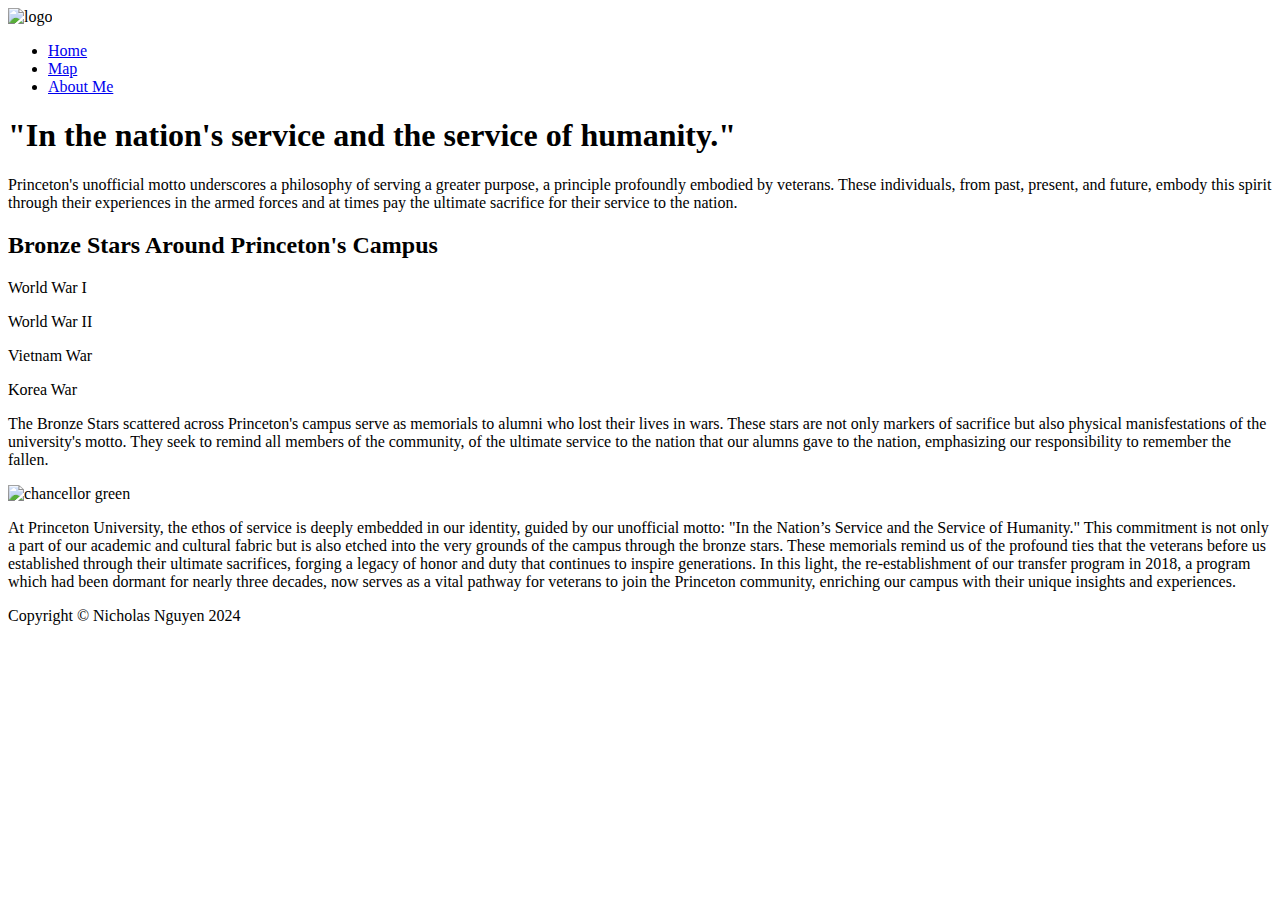
==== index.html @ ca62feaa "case sensitive" ====
<!DOCTYPE html>
<html lang="en">
<head>
    <meta charset="UTF-8">
    <link rel="stylesheet" href="styles.css">
    <title>Bronze Stars</title>
</head>
<body>
    <header class="header">
        <div class="logo">
            <img src="./photos/logo.png" alt="logo">
        </div>
        <nav class="right-links">
            <ul>
                <li><a href="index.html">Home</a></li>
                <li><a href="stars.html">Map</a></li>
                <li><a href="aboutme.html">About Me</a></li>
            </ul>
        </nav>
    </header>
    <div class="main">
        <div class="intro">
            <div class="intro-text">
                <h1>"In the nation's service and the service of humanity."</h1>
                <p class="sidekick-text">
                    Princeton's unofficial motto underscores a philosophy of serving a greater purpose, a principle profoundly embodied by veterans. 
                    These individuals, from past, present, and future, embody this spirit through their experiences in the armed forces and at times pay the ultimate sacrifice for their service to the nation.
                </p>
            </div>
            <div class="bronze-stars">
                
            </div>
        </div>
        <div class="content">
            <h2>Bronze Stars Around Princeton's Campus</h2>
            <div class="cards">
                <div class="card">
                    <div class="content-img"></div>
                    <p>World War I</p>
                </div>
                <div class="card">
                    <div class="content-img"></div>
                    <p>World War II</p>
                </div>
                <div class="card">
                    <div class="content-img"></div>
                    <p>Vietnam War</p>
                </div>
                <div class="card">
                    <div class="content-img"></div>
                    <p>Korea War</p>
                </div>
            </div>
        </div>
        <div class="memorial-wall">
            <p>The Bronze Stars scattered across Princeton's campus serve as memorials to 
                alumni who lost their lives in wars. These stars are not only markers of sacrifice
                but also physical manisfestations of the university's motto. They seek to remind
                all members of the community, of the ultimate service
                to the nation that our alumns gave to the nation, emphasizing our responsibility to remember the fallen.
            </p>
        </div>
        <div class="military">
            <div class="military-image">
                <img src="./photos/Bronze Stars.jpg" alt="chancellor green">
            </div>
            <div class="military-blurb">
                <p>
                    At Princeton University, the ethos of service is deeply embedded in our identity, guided by our unofficial motto: "In the Nation’s Service and the Service of Humanity." This commitment is not only a part of our academic and cultural fabric but is also etched into the very grounds of the campus through the bronze stars.
                    These memorials remind us of the profound ties that the veterans before us established through their ultimate sacrifices, forging a legacy of honor and duty that continues to inspire generations.
                    In this light, the re-establishment of our transfer program in 2018, a program which had been dormant for nearly three decades, now serves as a vital pathway for veterans to join the Princeton community, enriching our campus with their unique insights and experiences.
                    
                </p>
            </div>
        </div>
    </div>
    <footer>
        <p>Copyright <span>&#169</span> Nicholas Nguyen 2024</p>
    </footer>
</body>
</html>
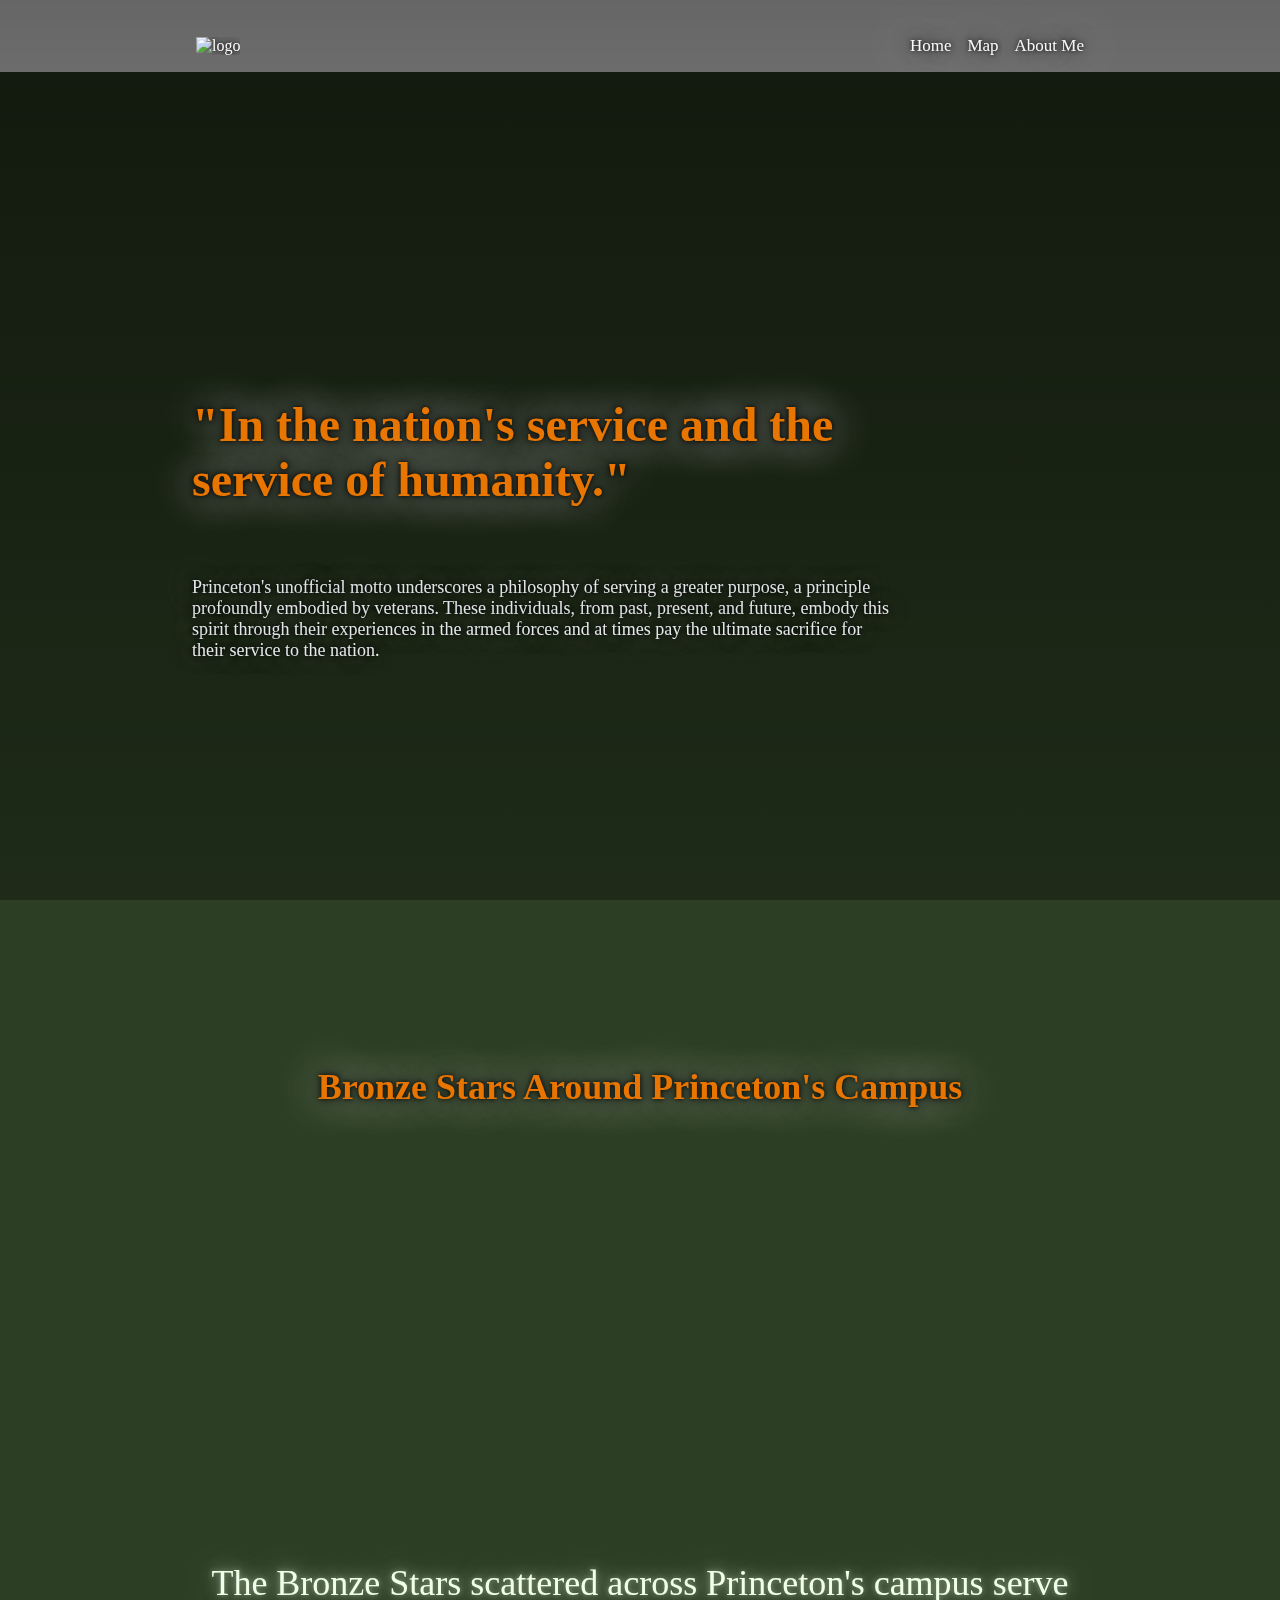
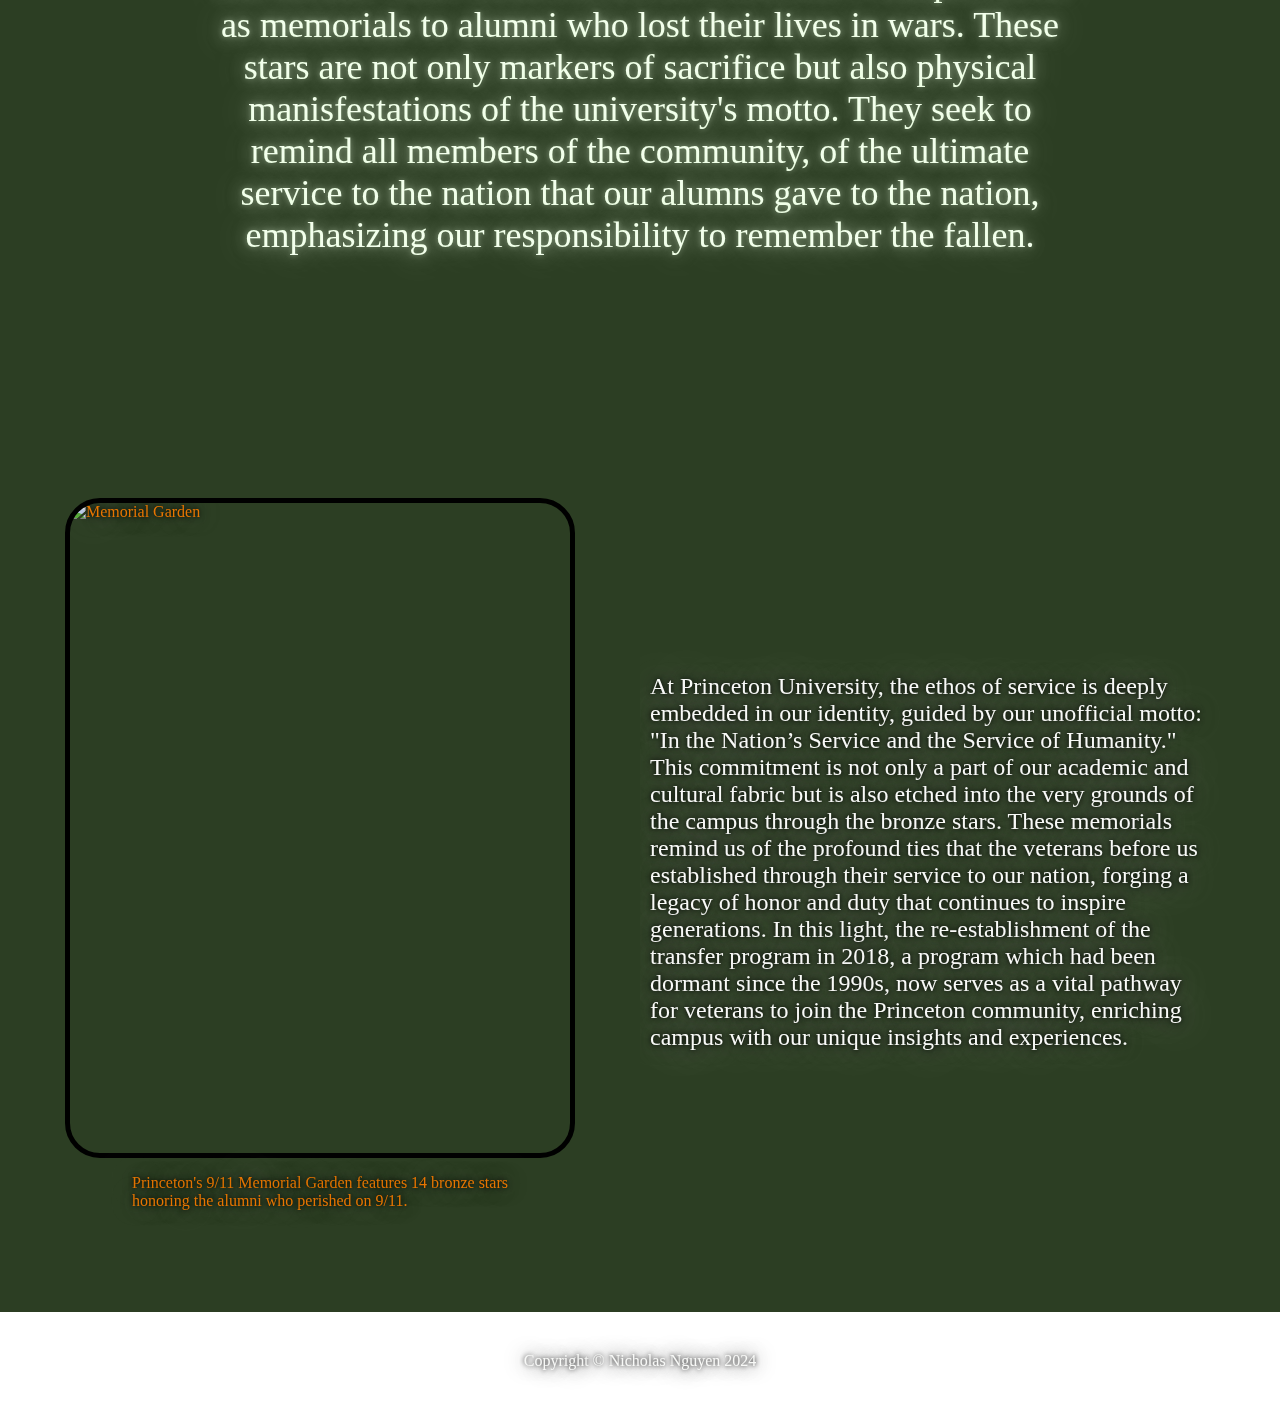
==== commit bb3d779e: "dean's date" ====
--- a/index.html
+++ b/index.html
@@ -27,28 +27,21 @@
                     These individuals, from past, present, and future, embody this spirit through their experiences in the armed forces and at times pay the ultimate sacrifice for their service to the nation.
                 </p>
             </div>
-            <div class="bronze-stars">
-                
-            </div>
         </div>
         <div class="content">
             <h2>Bronze Stars Around Princeton's Campus</h2>
             <div class="cards">
                 <div class="card">
-                    <div class="content-img"></div>
-                    <p>World War I</p>
+                    <div class="plaque3"></div>
+                    <p>World War I plaque</p>
                 </div>
                 <div class="card">
-                    <div class="content-img"></div>
-                    <p>World War II</p>
+                    <div class="plaque2"></div>
+                    <p>Some plaques are not legible.</p>
                 </div>
                 <div class="card">
-                    <div class="content-img"></div>
-                    <p>Vietnam War</p>
-                </div>
-                <div class="card">
-                    <div class="content-img"></div>
-                    <p>Korea War</p>
+                    <div class="plaque1"></div>
+                    <p>World War II plaque</p>
                 </div>
             </div>
         </div>
@@ -62,13 +55,15 @@
         </div>
         <div class="military">
             <div class="military-image">
-                <img src="./photos/Bronze Stars.jpg" alt="chancellor green">
+                <img src="./photos/Bronze Stars.jpg" alt="Memorial Garden">
+                <p class="description">
+                    Princeton's 9/11 Memorial Garden features 14 bronze stars <br> honoring the alumni who perished on 9/11.</p>
             </div>
             <div class="military-blurb">
                 <p>
                     At Princeton University, the ethos of service is deeply embedded in our identity, guided by our unofficial motto: "In the Nation’s Service and the Service of Humanity." This commitment is not only a part of our academic and cultural fabric but is also etched into the very grounds of the campus through the bronze stars.
-                    These memorials remind us of the profound ties that the veterans before us established through their ultimate sacrifices, forging a legacy of honor and duty that continues to inspire generations.
-                    In this light, the re-establishment of our transfer program in 2018, a program which had been dormant for nearly three decades, now serves as a vital pathway for veterans to join the Princeton community, enriching our campus with their unique insights and experiences.
+                    These memorials remind us of the profound ties that the veterans before us established through their service to our nation, forging a legacy of honor and duty that continues to inspire generations.
+                    In this light, the re-establishment of the transfer program in 2018, a program which had been dormant since the 1990s, now serves as a vital pathway for veterans to join the Princeton community, enriching campus with our unique insights and experiences.
                     
                 </p>
             </div>
--- a/styles.css
+++ b/styles.css
@@ -0,0 +1,320 @@
+body {
+    font-family: Georgia, 'Times New Roman', Times, serif;
+    display:flex;
+    flex-flow: column wrap;
+    justify-content: center;
+    align-items: center;
+    padding:0px;
+    margin:0px;
+    
+}
+
+.logo {
+    width: 90px;
+    max-width: 100px;
+    min-width: 80px;
+    margin-top: 20px;
+}
+
+/* Colors */
+header, .intro, .military, footer {
+    background: linear-gradient(180deg, rgba(0, 0, 0, 0.6), rgba(0, 0, 0, 0.3)) no-repeat fixed, 
+                url(./photos/East\ Pyne.jpg) no-repeat center center fixed;
+    background-size: cover; 
+    color: #f9faf8;
+    text-shadow:0px 0px 5px black,
+                0px 0px 20px black,
+                0px 0px 40px white; 
+}
+.military {
+    display: grid;
+    grid-template-columns: 1fr 1fr;
+    height: 100vh;
+    width: 100%;
+}
+header, .intro{
+    display: flex;
+    width:100%;
+    align-self: stretch;
+    align-items: center;
+    justify-content:space-around;
+    flex-flow: row wrap;
+    gap:15%;
+}
+
+
+.main h1 {
+    font-size: 48px;
+    font-weight: bolder;
+    align-self: flex-start;
+}
+
+.sidekick-text, li {
+    padding-top: 20px;
+    color:#e5e7eb;
+    font-size: 18px;
+}
+button {
+    background-color: #f7601b;
+    flex:0 1 auto;
+    width:100px;
+    height: 30px;
+    border-radius: 5px;
+    border: none;
+    color:#f9faf8;
+    font-weight: bold;
+    padding-bottom: 2px;
+}
+
+header ul {
+    display:flex;
+    gap:16px;
+}
+
+li {
+    list-style: none;
+    font-size: 17px;
+}
+
+a {
+    text-decoration: none;
+    color: #f9faf8;
+}
+a:hover {
+    color: #f7601b;
+}
+
+.intro{
+    height:100vh;
+    gap:32px;
+}
+
+.intro-text {
+    margin-left:15%;
+    display:flex;
+    flex-flow: column wrap;
+    flex:1;
+    color: #E77500
+}
+.intro-text h1 {
+    width: 700px;
+    min-width: 500px;
+}
+
+.intro-text p {
+    width: 700px;
+    min-width: 500px;
+}
+
+.bronze-stars {
+    padding-left: 200px;
+    padding-bottom: 200px;
+    flex:1;
+    display:flex;
+    align-self: stretch;
+    justify-content: center;
+    align-items:center;
+    color:#1F2937;
+    margin-right: 15%;
+    min-width:300px;
+    max-height:100%;
+    overflow: hidden;
+    
+}
+
+img {
+    width:100%;
+}
+
+.main {
+
+    display: flex;
+    align-self: stretch;
+    align-items: center;
+    justify-content:space-between;
+    background-color: #2c3e23;
+    color: #f9faf8;
+    flex-flow: column wrap;
+}
+.content {
+    flex-wrap: wrap;
+    padding: 64px;
+    text-align: center;
+}
+
+.content h2{
+    font-size: 36px;
+    font-weight: bolder;
+    text-align: center;
+    color: #E77500;
+    text-shadow:0px 0px 5px black,
+    0px 0px 20px black,
+    0px 0px 40px white; 
+
+}
+
+.cards {
+    display:flex;
+    justify-content: space-around;
+    gap:32px;
+    flex-flow: row wrap;
+}
+
+.card {
+    color: #1f293700;
+    transition:ease-in .7s;
+}
+
+.military-image {
+    display: flex;
+    flex-direction: column;
+    transition:ease-in .7s;
+}
+
+.military-image, .description {
+    color: #E77500;
+}
+
+
+.military-image:hover {
+    color: #f7601b;
+    font-size: 22px;
+}
+
+.card:hover {
+    color: #f7601b;
+    font-size: 40px;
+}
+.content-img {
+    width:300px;
+    min-width: 200px;
+    height:300px;
+    min-height: 200px;
+    /* border: 3px solid #f7601b; */
+    background-image: linear-gradient(180deg, #f7691b, rgba(0, 0, 0, 0));
+    border-radius: 5px;
+    transition: ease 0.1s;
+}
+
+.content-img:hover {
+    transform:scale(1.05);
+}
+.memorial-wall {
+    padding: 80px 0;
+    height: 600px;
+    width: 100%;
+    background: url(./photos/memorial\ wall.jpg) no-repeat center center fixed;
+    background-size: cover;
+}
+
+.memorial-wall p{
+    padding-left: 200px;
+    padding-right: 200px;
+    margin-top: 230px;
+    mix-blend-mode:luminosity;
+    text-align: center;
+    font-size: 36px;
+    font-weight:lighter;
+    color: #f9faf8;
+    text-shadow: 0 0 5px #E77500,
+    0 0 15px #E77500,
+    0 0 30px #E77500;
+}
+
+.author {
+    display: flex;
+    flex-direction: row-reverse;
+    font-size: 24px;
+    font-weight: bold;
+}
+
+.sign-up-section{
+    display: flex;
+    justify-content: center;
+    align-items: center;
+    gap:32px;
+    padding:36px;
+    background-color: #f7601b;
+    border-radius: 5px;
+    margin:100px auto;
+    color: #f9faf8;
+    flex-flow: row wrap;
+    
+}
+
+
+.small {
+    font-size: 12px;
+}
+
+footer {
+    display: block;
+    width: 100%;
+    text-align: center;
+    padding: 24px 0px;
+    align-self: stretch;
+}
+
+
+.military-image img {
+    border-width: 5px 5px 5px 5px;
+    border-style: solid;
+    border-color: #000000;
+    border-radius: 35px;
+    width: 500px;
+    min-width: 350px;
+    height: 650px;
+    min-height: 500px;
+
+}
+
+.military-image, .military-blurb {
+    display: flex;
+    justify-content: center;
+    align-items: center;
+    overflow: hidden;
+    padding: 10px;
+}
+
+.military-blurb p {
+    margin-right: 10%;
+    width: 700px;
+    min-width: 500px;
+    color: #f9faf8;
+    font-size: 24px;
+    text-shadow:0px 0px 5px black,
+    0px 0px 20px black,
+    0px 0px 40px white; 
+}
+
+
+@media only screen and (max-width: 783px){
+    .intro-text {
+        margin-right: 15%;
+        align-items: center;
+    }
+    .image {
+        margin-left: 15%;
+        height: 200px;
+    }
+    
+    .card {
+        color: #f9faf8;
+    }
+}
+
+
+@media only screen and (max-width: 561px){
+
+    .memorial-wall {
+        padding: 32px 25%;
+    }
+}
+
+@media only screen and (max-width: 346px){
+header ul {
+    margin-right: 10%;
+}
+   
+}
+
